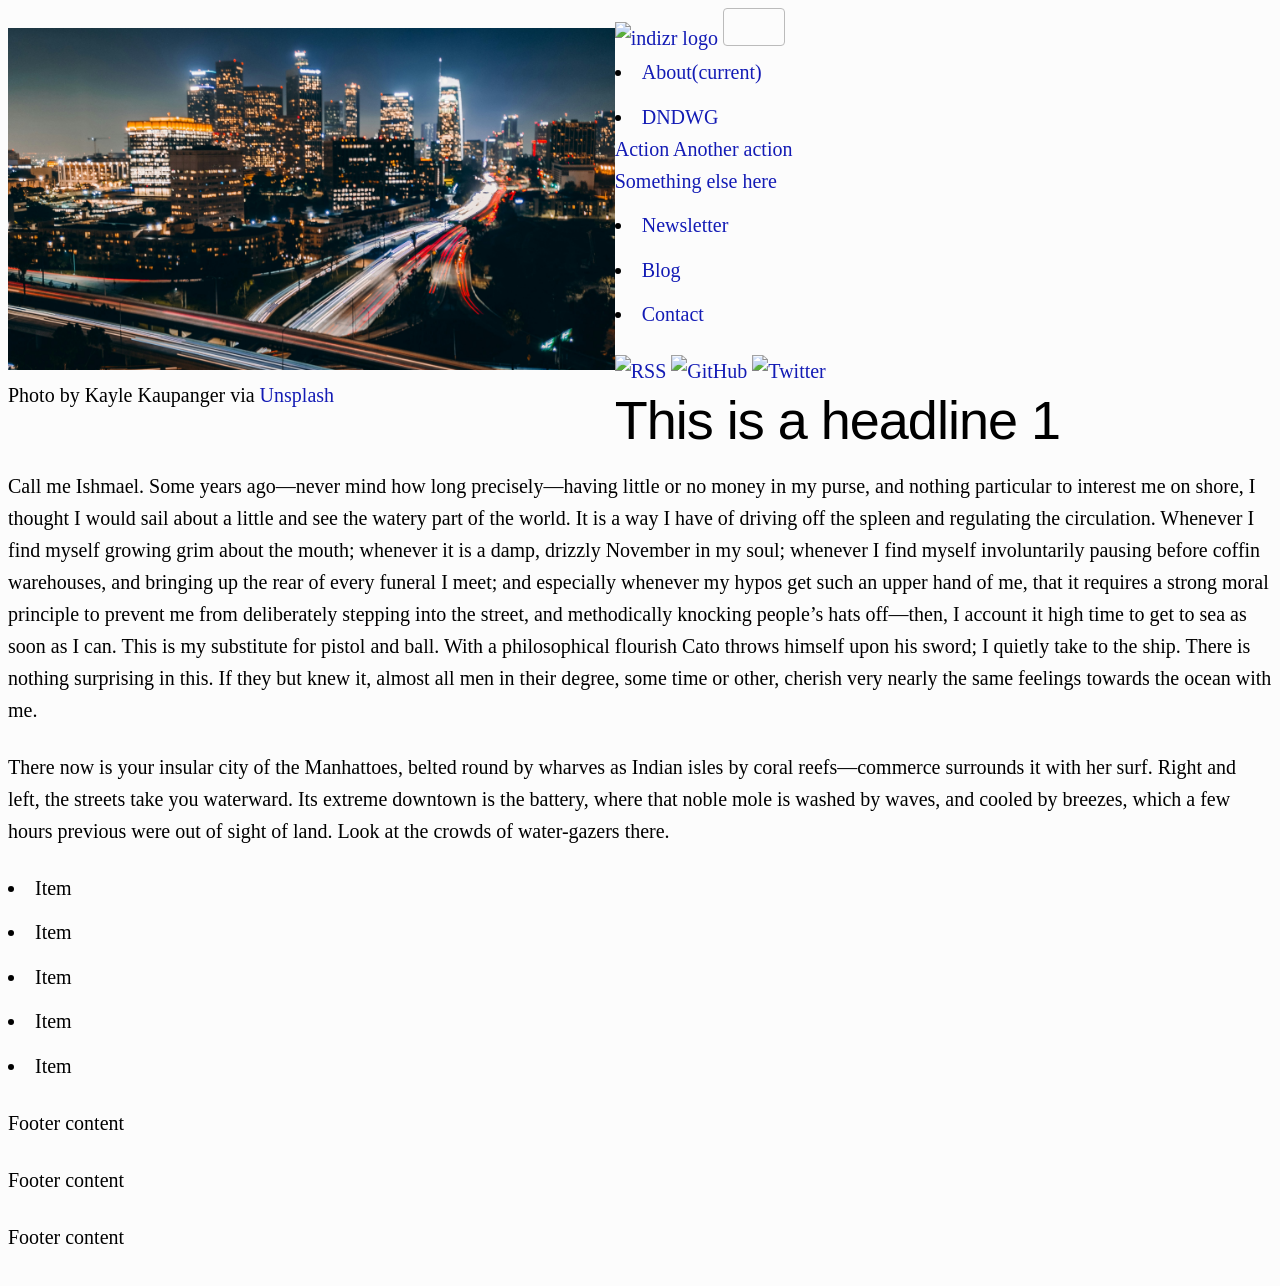
==== index.html @ b2eefd6b "Edits to homepage HTML + adding functions to boulevard.js file" ====
<!doctype html>

<html lang="en" >

<head>

  <title>Boulevard</title>

  <!-- Some meta tags... -->
  <meta charset="utf-8">
  <meta name="viewport" content="width=device-width, minimum-scale=1, initial-scale=1, shrink-to-fit=no">

  <!-- Site identity... -->
  <link rel="canonical" href="https://pmckay.com/boulevard">
  <link href="img/icon-100.png" rel="icon" type="image/x-icon" />
  
  <!-- Stylesheet -->
  <link rel="stylesheet" href="css/boulevard.css">

  
  <!-- Add schema.org metadata here later...

    <script type="application/ld+json">
      {}
    </script>

    -->

    <noscript></noscript>  
  
</head>



<body>

<figure class="six columns">
  <img src="img/banner-2900.jpg" alt="time-lapse photo of Los Angeles at night">
  <figcaption></figcaption> Photo by Kayle Kaupanger via <a href="https://unsplash.com/@notaphotographer">Unsplash</a></figcaption>
</figure>



<nav class="navbar navbar-expand-lg navbar-dark bg-dark">
  
  <a class="navbar-brand" href="https://indizr.com"><img src="img/logo-white-500.png" alt="indizr logo"></a>
  
  
  <button class="navbar-toggler" type="button" data-toggle="collapse" data-target="#navbarSupportedContent" aria-controls="navbarSupportedContent" aria-expanded="false" aria-label="Toggle navigation">
    <span class="navbar-toggler-icon"></span>
  </button>



  <div class="collapse navbar-collapse" id="navbarSupportedContent">
    <ul class="navbar-nav mr-auto">
      <li class="nav-item active">
        <a class="nav-link" href="#">About<span class="sr-only">(current)</span></a>
      </li>

      <li class="nav-item dropdown">
        <a class="nav-link dropdown-toggle" href="#" id="navbarDropdown" role="button" data-toggle="dropdown" aria-haspopup="true" aria-expanded="false">
          DNDWG
        </a>
        <div class="dropdown-menu bg-dark" aria-labelledby="navbarDropdown">
          <a class="dropdown-item" href="#">Action</a>
          <a class="dropdown-item" href="#">Another action</a>
          <div class="dropdown-divider"></div>
          <a class="dropdown-item" href="#">Something else here</a>
        </div>
      </li>


      <li class="nav-item">
        <a class="nav-link" href="#">Newsletter</a>
      </li>
      <li class="nav-item">
        <a class="nav-link" href="#">Blog</a>
      </li>
      <li class="nav-item">
        <a class="nav-link" href="#">Contact</a>
      </li>
      
      

      <!-- Sample code for a disabled link...
      
      <li class="nav-item">
        <a class="nav-link disabled" href="#">Disabled</a>
      </li>

    -->
    </ul>
    
    
    <span class="socicons">
      <a href="https://indizr.wordpress.com/feed/" target="blank"><img src="img/rss-white.png" alt="RSS"></a>
      <a href="https://github.com/indizr/" target="blank"><img src="img/github-white.png" alt="GitHub"></a>
      <a href="https://twitter.com/itsindizr" target="blank"><img src="img/twitter-white.png" alt="Twitter"></a>
    </span>
    
    
  </div>
</nav>










<!--

  A photo, for testing purposes...

  <div class="container-fluid">

     <img src="img/zahrani.jpg" alt="L.A. at night">
     
  </div>

-->



  
  



  <div class="container-fluid">
  
      <div class="row">
      
        <div class="col-1"></div> 
        <div class="col-7">

      <h1>This is a headline 1</h1>

      <!-- 
      
        <h4 class="subhead">And this is a subhead h4</h4>
      
      -->
      
      
      <p>Call me Ishmael. Some years ago—never mind how long precisely—having
little or no money in my purse, and nothing particular to interest me
on shore, I thought I would sail about a little and see the watery part
of the world. It is a way I have of driving off the spleen and
regulating the circulation. Whenever I find myself growing grim about
the mouth; whenever it is a damp, drizzly November in my soul; whenever
I find myself involuntarily pausing before coffin warehouses, and
bringing up the rear of every funeral I meet; and especially whenever
my hypos get such an upper hand of me, that it requires a strong moral
principle to prevent me from deliberately stepping into the street, and
methodically knocking people’s hats off—then, I account it high time to
get to sea as soon as I can. This is my substitute for pistol and ball.
With a philosophical flourish Cato throws himself upon his sword; I
quietly take to the ship. There is nothing surprising in this. If they
but knew it, almost all men in their degree, some time or other,
cherish very nearly the same feelings towards the ocean with me.</p>
  <p>There now is your insular city of the Manhattoes, belted round by
wharves as Indian isles by coral reefs—commerce surrounds it with her
surf. Right and left, the streets take you waterward. Its extreme
downtown is the battery, where that noble mole is washed by waves, and
cooled by breezes, which a few hours previous were out of sight of
land. Look at the crowds of water-gazers there.</p>

   </div> <!-- End 7-col container -->
   

    <div class="col-1"></div> 

    
    
    <div class="col-2">
       <ul>
         <li>Item</li>
         <li>Item</li>
         <li>Item</li>
         <li>Item</li>
         <li>Item</li>       
       </ul>
    </div><!-- End 2-col container-->
   
   
   
   </div> <!-- End row -->

</div> <!-- End container -->





<div class="footer bg-dark">




 <div class="container-fluid">

  <div class="row">

     <div class="col-1"></div>
  
     <div class="col-5">
       <p>Footer content</p>
     </div>


     <div class="col-3">
       <p>Footer content</p>
     </div>


     <div class="col-3">
       <p>Footer content</p>
     </div>


      
  </div><!-- End row -->

  </div> <!-- End container -->

</div> <!-- End footer -->



  <script src="https://code.jquery.com/jquery-3.2.1.slim.min.js" integrity="sha384-KJ3o2DKtIkvYIK3UENzmM7KCkRr/rE9/Qpg6aAZGJwFDMVNA/GpGFF93hXpG5KkN" crossorigin="anonymous"></script>
  <script src="https://cdnjs.cloudflare.com/ajax/libs/popper.js/1.12.9/umd/popper.min.js" integrity="sha384-ApNbgh9B+Y1QKtv3Rn7W3mgPxhU9K/ScQsAP7hUibX39j7fakFPskvXusvfa0b4Q" crossorigin="anonymous"></script>
  <script src="https://maxcdn.bootstrapcdn.com/bootstrap/4.0.0/js/bootstrap.min.js" integrity="sha384-JZR6Spejh4U02d8jOt6vLEHfe/JQGiRRSQQxSfFWpi1MquVdAyjUar5+76PVCmYl" crossorigin="anonymous"></script>
  <script src="js/desmond.js"></script>


</body>

</html>
---- css/boulevard.css ----
/*

Desmond
Copyright (c) 2018-2026, Peter A. McKay
Free to use under MIT License

Contents

- Basics & Typography
- Grid
- Banner & Cards
- Links
- Buttons
- Forms
- Lists
- Code
- Tables
- Spacing
- Utilities
- Clearing
- Media Queries

/* Base & Typography ........................................*/

@font-face {
  font-family: 'Hattori Hanzo';
  src: url('hattori_hanzo/webfont.eot') format('eot'), url('fonts/hattori_hanzo/webfont.eot?iefix') format('eot'),
       url('hattori_hanzo/webfont.woff') format('woff'),
       url('hattori_hanzo/webfont.ttf') format('truetype'),
       url('hattori_hanzo/webfont.svg#webfont') format('svg');
}

@import url('https://fonts.googleapis.com/css2?family=Roboto+Flex:opsz,wght@8..144,100..1000&family=Roboto+Slab:wght@100..900&display=swap'); /* Importing Roboto and Roboto Slab from Google Fonts... */

html {
  font-size: 62.5%; /* Note, html is set to 62.5% so that all the REM measurements are based on 10px sizing. For example, 1.5rem = 15px 😊 */
  font-family: 'Roboto Slab', serif;
  font-weight: 350;
  background: #fcfcfc;
  color: black;
}

body {
  font-size: 2rem;
  line-height: 1.6;
}

h1, h2, h3, h4, h5, h6, header .subhead {
  font-family: 'Roboto Flex', Helvetica, Arial;
  font-weight: 400;
}

h1, h2, h3, h4, h5, h6 {
  margin-top: 0;
  margin-bottom: 1.5rem;
}

h1 { font-size: 5.4rem; line-height: 1.25;  letter-spacing: -.1rem;}
h2 { font-size: 4.6rem; line-height: 1.25; letter-spacing: -.1rem; }
h3 { font-size: 4.2rem; line-height: 1.35;  letter-spacing: -.1rem; }
h4 { font-size: 3.8rem; line-height: 1.35; letter-spacing: -.08rem; }
h5 { font-size: 3.5rem; line-height: 1.5;  letter-spacing: -.08rem; }
h6 { font-size: 3.2rem; line-height: 1.5;  letter-spacing: 0; }

p {
  margin-top: 0; }

img {max-width: 100%;}

hr {
  margin: 3rem 0;
  border-width: 0;
  border-top: 1px solid #E1E1E1; }

article {}

#post figcaption {
  text-align: center;
  margin-bottom: 2rem;
}

figure {
    margin-right: 0;
    margin-left: 0;
  }

figure img {
     width: 100%;
  }

figcaption {font-style: italic;}

#heds {
    font-weight: 400;
  }

#heds h1 {
      font-family: 'Roboto Slab', serif;
    }


/* Grid...............................................*/

.container {
  position: relative;
  width: 100%;
  max-width: 960px;
  margin: 0 auto;
  padding: 0 20px;
  box-sizing: border-box; }
.column,
.columns {
  width: 100%;
  float: left;
  box-sizing: border-box; }

/* For devices larger than 400px */
@media (min-width: 400px) {
  .container {
    width: 88%;
    padding: 0; }
}

/* For devices larger than 550px */
@media (min-width: 550px) {
  .container {
    width: 90%; }
  .column,
  .columns {
    margin-left: 4%; }
  .column:first-child,
  .columns:first-child {
    margin-left: 0; }

  .one.column,
  .one.columns                    { width: 4.66666666667%; }
  .two.columns                    { width: 13.3333333333%; }
  .three.columns                  { width: 22%;            }
  .four.columns                   { width: 30.6666666667%; }
  .five.columns                   { width: 39.3333333333%; }
  .six.columns                    { width: 48%;            }
  .seven.columns                  { width: 56.6666666667%; }
  .eight.columns                  { width: 65.3333333333%; }
  .nine.columns                   { width: 74.0%;          }
  .ten.columns                    { width: 82.6666666667%; }
  .eleven.columns                 { width: 91.3333333333%; }
  .twelve.columns                 { width: 100%; margin-left: 0; }

  .one-third.column               { width: 30.6666666667%; }
  .two-thirds.column              { width: 65.3333333333%; }

  .one-half.column                { width: 48%; }

  /* Offsets */
  .offset-by-one.column,
  .offset-by-one.columns          { margin-left: 8.66666666667%; }
  .offset-by-two.column,
  .offset-by-two.columns          { margin-left: 17.3333333333%; }
  .offset-by-three.column,
  .offset-by-three.columns        { margin-left: 26%;            }
  .offset-by-four.column,
  .offset-by-four.columns         { margin-left: 34.6666666667%; }
  .offset-by-five.column,
  .offset-by-five.columns         { margin-left: 43.3333333333%; }
  .offset-by-six.column,
  .offset-by-six.columns          { margin-left: 52%;            }
  .offset-by-seven.column,
  .offset-by-seven.columns        { margin-left: 60.6666666667%; }
  .offset-by-eight.column,
  .offset-by-eight.columns        { margin-left: 69.3333333333%; }
  .offset-by-nine.column,
  .offset-by-nine.columns         { margin-left: 78.0%;          }
  .offset-by-ten.column,
  .offset-by-ten.columns          { margin-left: 86.6666666667%; }
  .offset-by-eleven.column,
  .offset-by-eleven.columns       { margin-left: 95.3333333333%; }

  .offset-by-one-third.column,
  .offset-by-one-third.columns    { margin-left: 34.6666666667%; }
  .offset-by-two-thirds.column,
  .offset-by-two-thirds.columns   { margin-left: 69.3333333333%; }

  .offset-by-one-half.column,
  .offset-by-one-half.columns     { margin-left: 52%; }

}


/* Banner & Cards ........................................*/


/* These styles tk. Need to pickup from customizations on pmckay.com */





/* Links..............................................*/

a {
    color:#131bb5;
    text-decoration: none;
  }

a:hover {
  color: #1EAEDB;
  text-decoration: underline;
}

/* Buttons............................................*/

.button,
button,
input[type="submit"],
input[type="reset"],
input[type="button"] {
  display: inline-block;
  height: 38px;
  padding: 0 30px;
  color: #555;
  text-align: center;
  font-size: 11px;
  font-weight: 600;
  line-height: 38px;
  letter-spacing: .1rem;
  text-transform: uppercase;
  text-decoration: none;
  white-space: nowrap;
  background-color: transparent;
  border-radius: 4px;
  border: 1px solid #bbb;
  cursor: pointer;
  box-sizing: border-box; }
.button:hover,
button:hover,
input[type="submit"]:hover,
input[type="reset"]:hover,
input[type="button"]:hover,
.button:focus,
button:focus,
input[type="submit"]:focus,
input[type="reset"]:focus,
input[type="button"]:focus {
  color: #333;
  border-color: #888;
  outline: 0; }
.button.button-primary,
button.button-primary,
input[type="submit"].button-primary,
input[type="reset"].button-primary,
input[type="button"].button-primary {
  color: #FFF;
  background-color: #33C3F0;
  border-color: #33C3F0; }
.button.button-primary:hover,
button.button-primary:hover,
input[type="submit"].button-primary:hover,
input[type="reset"].button-primary:hover,
input[type="button"].button-primary:hover,
.button.button-primary:focus,
button.button-primary:focus,
input[type="submit"].button-primary:focus,
input[type="reset"].button-primary:focus,
input[type="button"].button-primary:focus {
  color: #FFF;
  background-color: #1EAEDB;
  border-color: #1EAEDB; }

/* Forms..............................................*/

input[type="email"],
input[type="number"],
input[type="search"],
input[type="text"],
input[type="tel"],
input[type="url"],
input[type="password"],
textarea,
select {
  height: 38px;
  padding: 6px 10px; /* The 6px vertically centers text on FF, ignored by Webkit */
  background-color: #fff;
  border: 1px solid #D1D1D1;
  border-radius: 4px;
  box-shadow: none;
  box-sizing: border-box; }
/* Removes awkward default styles on some inputs for iOS */
input[type="email"],
input[type="number"],
input[type="search"],
input[type="text"],
input[type="tel"],
input[type="url"],
input[type="password"],
textarea {
  -webkit-appearance: none;
     -moz-appearance: none;
          appearance: none; }
textarea {
  min-height: 65px;
  padding-top: 6px;
  padding-bottom: 6px; }
input[type="email"]:focus,
input[type="number"]:focus,
input[type="search"]:focus,
input[type="text"]:focus,
input[type="tel"]:focus,
input[type="url"]:focus,
input[type="password"]:focus,
textarea:focus,
select:focus {
  border: 1px solid #33C3F0;
  outline: 0; }
label,
legend {
  display: block;
  margin-bottom: .5rem;
  font-weight: 600; }
fieldset {
  padding: 0;
  border-width: 0; }
input[type="checkbox"],
input[type="radio"] {
  display: inline; }
label > .label-body {
  display: inline-block;
  margin-left: .5rem;
  font-weight: normal; }

/* Lists..............................................*/

ul {
  list-style: disc inside; }
ol {
  list-style: decimal inside; }

ol, ul {
  padding-left: 0;
  margin-top: 0; }
ul ul,
ul ol,
ol ol,
ol ul {
  margin: 1.5rem 0 1.5rem 3rem;
  font-size: 90%; }
li {
  margin-bottom: 1.25rem;
}

/* Code...............................................*/

code {
  padding: .2rem .5rem;
  margin: 0 .2rem;
  font-size: 90%;
  white-space: nowrap;
  background: #F1F1F1;
  border: 1px solid #E1E1E1;
  border-radius: 4px; }
pre > code {
  display: block;
  padding: 1rem 1.5rem;
  white-space: pre; }

/* Tables.............................................*/

th,
td {
  padding: 12px 15px;
  text-align: left;
  border-bottom: 1px solid #E1E1E1; }
th:first-child,
td:first-child {
  padding-left: 0; }
th:last-child,
td:last-child {
  padding-right: 0; }

/* Spacing............................................*/

button,
.button {
  margin-bottom: 1rem; }
input,
textarea,
select,
fieldset {
  margin-bottom: 1.5rem; }
pre,
blockquote,
dl,
figure,
table,
p,
ul,
ol,
form {
  margin-bottom: 2.5rem; }

/* Utilities..........................................*/

.u-full-width {
  width: 100%;
  box-sizing: border-box; }
.u-max-full-width {
  max-width: 100%;
  box-sizing: border-box; }
.u-pull-right {
  float: right; }
.u-pull-left {
  float: left; }

/* Clearing...........................................*/

.container:after,
.row:after,
.u-cf {
  content: "";
  display: table;
  clear: both; }


/* Media Queries......................................*/

/*
Note: The best way to structure the use of media queries is to create the queries
near the relevant code. For example, if you wanted to change the styles for buttons
on small devices, paste the mobile query code up in the buttons section and style it
there.
*/

/* Larger than mobile */
@media (min-width: 400px) {}

/* Larger than phablet (also point when grid becomes active) */
@media (min-width: 550px) {}

/* Larger than tablet */
@media (min-width: 750px) {}

/* Larger than desktop */
@media (min-width: 1000px) {}

/* Larger than Desktop HD */
@media (min-width: 1200px) {}






/*




 a, a:visited {
   color: #2A25B8; 
   /* Indizr orange... color: #FF9100; 
   font-weight: bold;
   text-decoration: none;
  }
 
 a:hover {text-decoration: underline;}
 
 
 img {
   max-width: 100%;
   }

.container img, .container-fluid img {margin-bottom: 1.5rem;}


/* ----------------------------------------------------------

Navbar

----------------------------------------------------------

 
 .navbar {
    margin-bottom: 1.25rem;
  }
 
 .nav-link {
   position: relative;
   top: 0.5rem;
   }
 
 .navbar-brand img {
   width: auto;
   max-width: 160px;
   margin-right: 1rem;
 }
 
 .navbar-toggler {border:none} 
 
 .navbar .socicons {
   }
 
  .navbar .socicons img {
    width: auto;
    max-width: 35px;
    margin: 0.5rem 0.25rem;
  }
 
 .dropdown-menu {}

 .dropdown-menu a, .dropdown-menu a:visited {color: white;}
 
 .dropdown-menu a:hover {
   background: #f2f2f2;
   color: #2A25B8;
   } 

/* ----------------------------------------------------------

Jumbotron & Cards

----------------------------------------------------------

.jumbotron, .jumbotron>*, .album {background: none}

.jumbotron a.btn, .jumbotron a.btn:visited {color: white;}

.card img {margin-bottom: 0.25rem;}

.card a, .card a:visited {color: black;}

.card a:hover {text-decoration: none;}

.card-text, .album .row {margin-bottom: 1.5rem;}

.album .row {}

/* ----------------------------------------------------------

Footer

----------------------------------------------------------
 
 .footer {
 
   /* 
   Turning this off for now, leaving background color to Bootstrap to see how that looks...
   background: #2A25B8;
   background: #464646;
   
   
   margin-top: 3rem; 
   color: #ebebeb;
   padding: 2rem 0 12rem 0;
   position: relative;
   top: 2rem;
   }
 
 
 


/* Blog Customizations................................

#homepage, #about, #post {margin-top: 3rem;}

#homepage header, #about header {
    margin-bottom: 4rem;
  }

#homepage header h1, #about header h1  {
    margin-bottom: 0.5rem;
  }

#newsRiver li {
    list-style:none;
    color: #5b5b5b;
  }

#newsRiver a {margin-right: 1rem;}

#authorinfo {
    margin-bottom: 1.25rem;
  }

#bysoc, #byline, #email {
    display: block;
  }

#homepage header img, #about header img, #bysoc img {
    height: 1.75rem;
    width: auto;
    margin: 2px;
    position: relative;
    top: 0.5rem;
  }
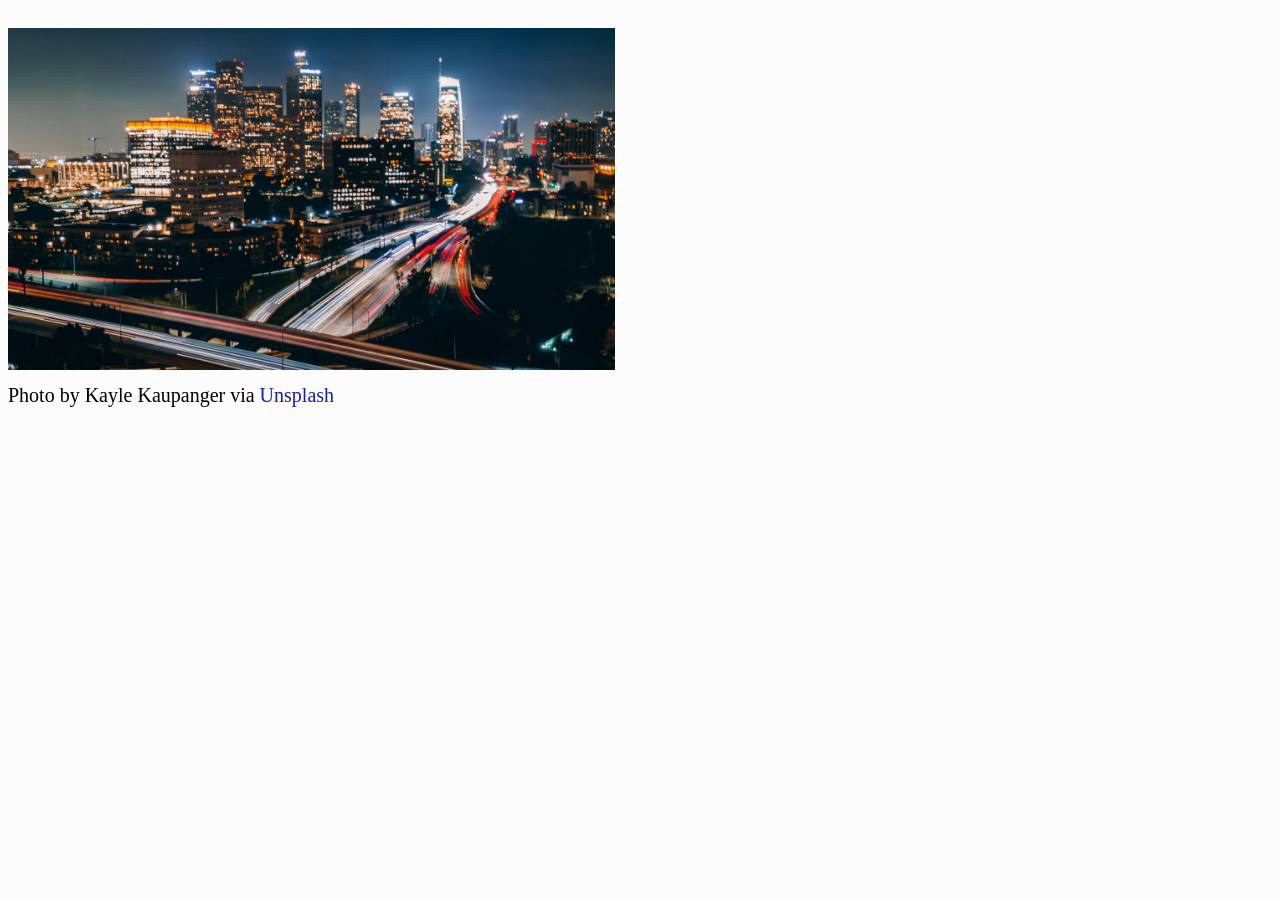
==== commit da2e324a: "Updating html templates + simplifying "river" and "postcards" scripts" ====
--- a/index.html
+++ b/index.html
@@ -15,7 +15,7 @@
   <link href="img/icon-100.png" rel="icon" type="image/x-icon" />
   
   <!-- Stylesheet -->
-  <link rel="stylesheet" href="css/boulevard.css">
+  <link rel="stylesheet" href="/css/boulevard.css">
 
   
   <!-- Add schema.org metadata here later...
@@ -25,6 +25,8 @@
     </script>
 
     -->
+
+    <script src="/js/boulevard.js"></script>
 
     <noscript></noscript>  
   
@@ -39,205 +41,6 @@
   <figcaption></figcaption> Photo by Kayle Kaupanger via <a href="https://unsplash.com/@notaphotographer">Unsplash</a></figcaption>
 </figure>
 
-
-
-<nav class="navbar navbar-expand-lg navbar-dark bg-dark">
-  
-  <a class="navbar-brand" href="https://indizr.com"><img src="img/logo-white-500.png" alt="indizr logo"></a>
-  
-  
-  <button class="navbar-toggler" type="button" data-toggle="collapse" data-target="#navbarSupportedContent" aria-controls="navbarSupportedContent" aria-expanded="false" aria-label="Toggle navigation">
-    <span class="navbar-toggler-icon"></span>
-  </button>
-
-
-
-  <div class="collapse navbar-collapse" id="navbarSupportedContent">
-    <ul class="navbar-nav mr-auto">
-      <li class="nav-item active">
-        <a class="nav-link" href="#">About<span class="sr-only">(current)</span></a>
-      </li>
-
-      <li class="nav-item dropdown">
-        <a class="nav-link dropdown-toggle" href="#" id="navbarDropdown" role="button" data-toggle="dropdown" aria-haspopup="true" aria-expanded="false">
-          DNDWG
-        </a>
-        <div class="dropdown-menu bg-dark" aria-labelledby="navbarDropdown">
-          <a class="dropdown-item" href="#">Action</a>
-          <a class="dropdown-item" href="#">Another action</a>
-          <div class="dropdown-divider"></div>
-          <a class="dropdown-item" href="#">Something else here</a>
-        </div>
-      </li>
-
-
-      <li class="nav-item">
-        <a class="nav-link" href="#">Newsletter</a>
-      </li>
-      <li class="nav-item">
-        <a class="nav-link" href="#">Blog</a>
-      </li>
-      <li class="nav-item">
-        <a class="nav-link" href="#">Contact</a>
-      </li>
-      
-      
-
-      <!-- Sample code for a disabled link...
-      
-      <li class="nav-item">
-        <a class="nav-link disabled" href="#">Disabled</a>
-      </li>
-
-    -->
-    </ul>
-    
-    
-    <span class="socicons">
-      <a href="https://indizr.wordpress.com/feed/" target="blank"><img src="img/rss-white.png" alt="RSS"></a>
-      <a href="https://github.com/indizr/" target="blank"><img src="img/github-white.png" alt="GitHub"></a>
-      <a href="https://twitter.com/itsindizr" target="blank"><img src="img/twitter-white.png" alt="Twitter"></a>
-    </span>
-    
-    
-  </div>
-</nav>
-
-
-
-
-
-
-
-
-
-
-<!--
-
-  A photo, for testing purposes...
-
-  <div class="container-fluid">
-
-     <img src="img/zahrani.jpg" alt="L.A. at night">
-     
-  </div>
-
--->
-
-
-
-  
-  
-
-
-
-  <div class="container-fluid">
-  
-      <div class="row">
-      
-        <div class="col-1"></div> 
-        <div class="col-7">
-
-      <h1>This is a headline 1</h1>
-
-      <!-- 
-      
-        <h4 class="subhead">And this is a subhead h4</h4>
-      
-      -->
-      
-      
-      <p>Call me Ishmael. Some years ago—never mind how long precisely—having
-little or no money in my purse, and nothing particular to interest me
-on shore, I thought I would sail about a little and see the watery part
-of the world. It is a way I have of driving off the spleen and
-regulating the circulation. Whenever I find myself growing grim about
-the mouth; whenever it is a damp, drizzly November in my soul; whenever
-I find myself involuntarily pausing before coffin warehouses, and
-bringing up the rear of every funeral I meet; and especially whenever
-my hypos get such an upper hand of me, that it requires a strong moral
-principle to prevent me from deliberately stepping into the street, and
-methodically knocking people’s hats off—then, I account it high time to
-get to sea as soon as I can. This is my substitute for pistol and ball.
-With a philosophical flourish Cato throws himself upon his sword; I
-quietly take to the ship. There is nothing surprising in this. If they
-but knew it, almost all men in their degree, some time or other,
-cherish very nearly the same feelings towards the ocean with me.</p>
-  <p>There now is your insular city of the Manhattoes, belted round by
-wharves as Indian isles by coral reefs—commerce surrounds it with her
-surf. Right and left, the streets take you waterward. Its extreme
-downtown is the battery, where that noble mole is washed by waves, and
-cooled by breezes, which a few hours previous were out of sight of
-land. Look at the crowds of water-gazers there.</p>
-
-   </div> <!-- End 7-col container -->
-   
-
-    <div class="col-1"></div> 
-
-    
-    
-    <div class="col-2">
-       <ul>
-         <li>Item</li>
-         <li>Item</li>
-         <li>Item</li>
-         <li>Item</li>
-         <li>Item</li>       
-       </ul>
-    </div><!-- End 2-col container-->
-   
-   
-   
-   </div> <!-- End row -->
-
-</div> <!-- End container -->
-
-
-
-
-
-<div class="footer bg-dark">
-
-
-
-
- <div class="container-fluid">
-
-  <div class="row">
-
-     <div class="col-1"></div>
-  
-     <div class="col-5">
-       <p>Footer content</p>
-     </div>
-
-
-     <div class="col-3">
-       <p>Footer content</p>
-     </div>
-
-
-     <div class="col-3">
-       <p>Footer content</p>
-     </div>
-
-
-      
-  </div><!-- End row -->
-
-  </div> <!-- End container -->
-
-</div> <!-- End footer -->
-
-
-
-  <script src="https://code.jquery.com/jquery-3.2.1.slim.min.js" integrity="sha384-KJ3o2DKtIkvYIK3UENzmM7KCkRr/rE9/Qpg6aAZGJwFDMVNA/GpGFF93hXpG5KkN" crossorigin="anonymous"></script>
-  <script src="https://cdnjs.cloudflare.com/ajax/libs/popper.js/1.12.9/umd/popper.min.js" integrity="sha384-ApNbgh9B+Y1QKtv3Rn7W3mgPxhU9K/ScQsAP7hUibX39j7fakFPskvXusvfa0b4Q" crossorigin="anonymous"></script>
-  <script src="https://maxcdn.bootstrapcdn.com/bootstrap/4.0.0/js/bootstrap.min.js" integrity="sha384-JZR6Spejh4U02d8jOt6vLEHfe/JQGiRRSQQxSfFWpi1MquVdAyjUar5+76PVCmYl" crossorigin="anonymous"></script>
-  <script src="js/desmond.js"></script>
-
-
 </body>
 
 </html>
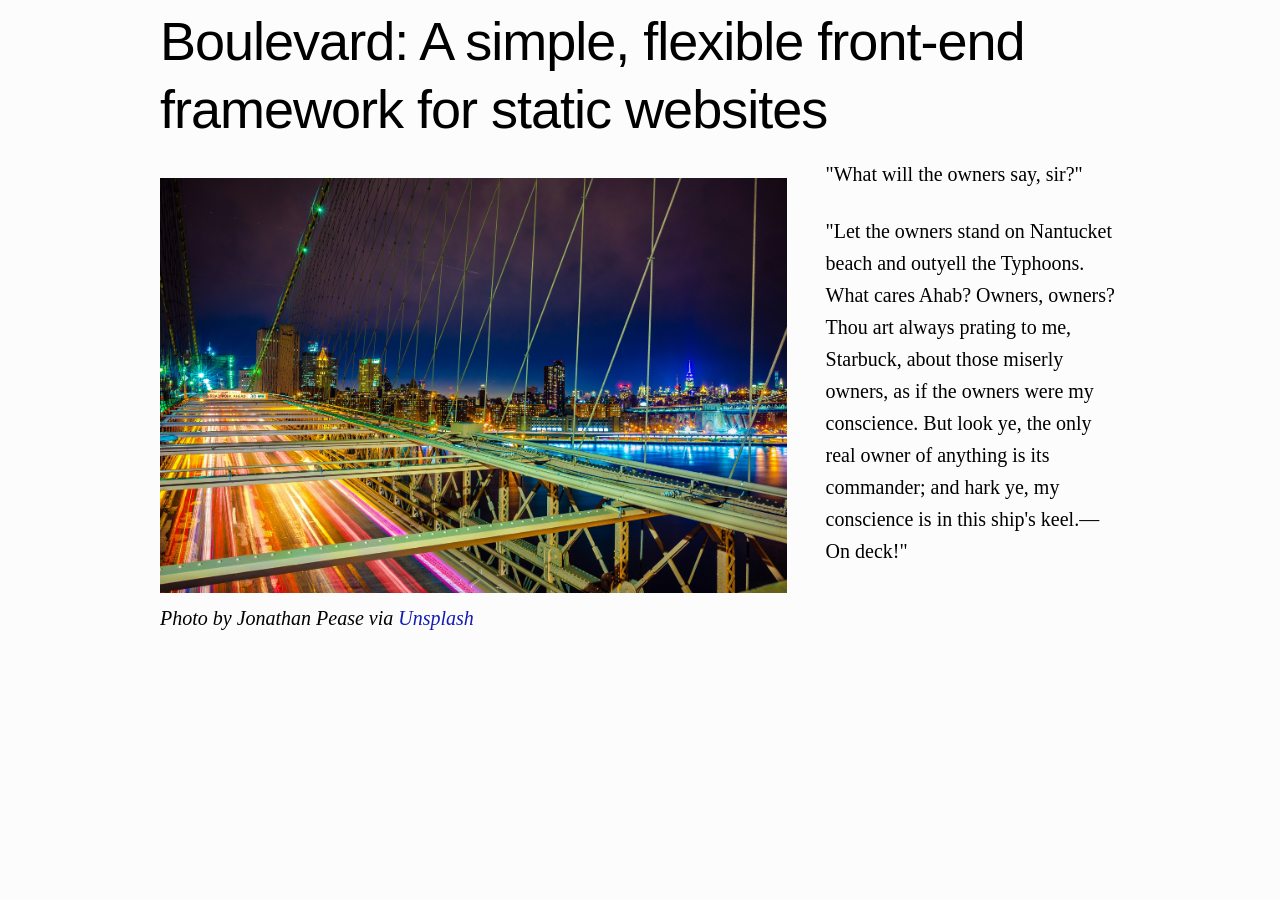
==== commit ad2b337c: "New banner img + edits to homepage markup, styles" ====
--- a/index.html
+++ b/index.html
@@ -12,10 +12,10 @@
 
   <!-- Site identity... -->
   <link rel="canonical" href="https://pmckay.com/boulevard">
-  <link href="img/icon-100.png" rel="icon" type="image/x-icon" />
+  <!-- <link href="" rel="icon" type="image/x-icon" /> -->
   
   <!-- Stylesheet -->
-  <link rel="stylesheet" href="/css/boulevard.css">
+  <link rel="stylesheet" href="css/boulevard.css">
 
   
   <!-- Add schema.org metadata here later...
@@ -26,7 +26,7 @@
 
     -->
 
-    <script src="/js/boulevard.js"></script>
+    <script src="/js/boulevard.js" defer></script>
 
     <noscript></noscript>  
   
@@ -36,10 +36,36 @@
 
 <body>
 
-<figure class="six columns">
-  <img src="img/banner-2900.jpg" alt="time-lapse photo of Los Angeles at night">
-  <figcaption></figcaption> Photo by Kayle Kaupanger via <a href="https://unsplash.com/@notaphotographer">Unsplash</a></figcaption>
-</figure>
+
+<div class="container">
+  <h1 class="row">Boulevard: A simple, flexible front-end framework for static websites</h1>
+</div> <!-- End container -->
+
+<div class="container">
+
+  <span class="row">
+
+    <figure class="eight columns">
+      <img src="img/banner-3000.jpg" alt="time-lapse photo of the Brooklyn Bridge at night">
+      <figcaption>Photo by Jonathan Pease via <a href="https://unsplash.com/@jpease">Unsplash</a></figcaption>
+    </figure>
+
+    <div class="four columns">
+      <p>"What will the owners say, sir?"</p>
+      <p>"Let the owners stand on Nantucket beach and outyell the Typhoons. What cares Ahab? Owners, owners? Thou art always prating to me, Starbuck, about those miserly owners, as if the owners were my conscience. But look ye, the only real owner of anything is its commander; and hark ye, my conscience is in this ship's keel.—On deck!"</p>
+    </div><!-- End 4cols -->
+
+  </span><!-- End row -->  
+</div> <!-- End container -->
+
+
+
+
+
+
+
+
+
 
 </body>
 
--- a/css/boulevard.css
+++ b/css/boulevard.css
@@ -89,14 +89,6 @@
   }
 
 figcaption {font-style: italic;}
-
-#heds {
-    font-weight: 400;
-  }
-
-#heds h1 {
-      font-family: 'Roboto Slab', serif;
-    }
 
 
 /* Grid...............................................*/
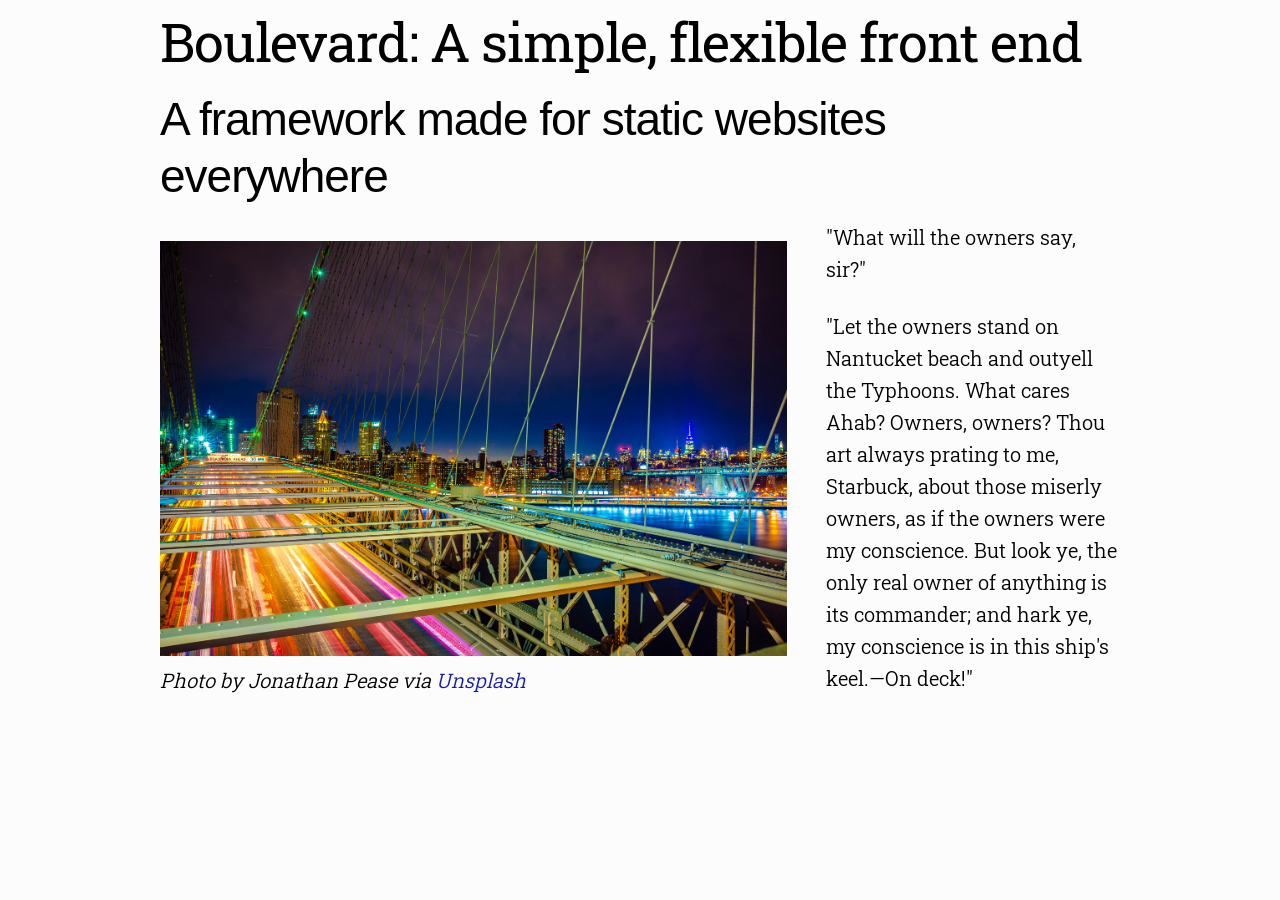
==== commit 16e52e02: "Edits to styles for headlines, other basics & typography" ====
--- a/index.html
+++ b/index.html
@@ -38,7 +38,11 @@
 
 
 <div class="container">
-  <h1 class="row">Boulevard: A simple, flexible front-end framework for static websites</h1>
+  <span class="row">
+    <h1>Boulevard: A simple, flexible front end</h1>
+    <h2 class="subhead">A framework made for static websites everywhere</h2>
+  </span><!-- End row -->
+  
 </div> <!-- End container -->
 
 <div class="container">
--- a/css/boulevard.css
+++ b/css/boulevard.css
@@ -22,6 +22,8 @@
 
 /* Base & Typography ........................................*/
 
+@import url('https://fonts.googleapis.com/css2?family=Roboto+Flex:opsz,wght@8..144,100..1000&family=Roboto+Slab:wght@100..900&display=swap'); /* Importing Roboto and Roboto Slab from Google Fonts... */
+
 @font-face {
   font-family: 'Hattori Hanzo';
   src: url('hattori_hanzo/webfont.eot') format('eot'), url('fonts/hattori_hanzo/webfont.eot?iefix') format('eot'),
@@ -30,8 +32,6 @@
        url('hattori_hanzo/webfont.svg#webfont') format('svg');
 }
 
-@import url('https://fonts.googleapis.com/css2?family=Roboto+Flex:opsz,wght@8..144,100..1000&family=Roboto+Slab:wght@100..900&display=swap'); /* Importing Roboto and Roboto Slab from Google Fonts... */
-
 html {
   font-size: 62.5%; /* Note, html is set to 62.5% so that all the REM measurements are based on 10px sizing. For example, 1.5rem = 15px 😊 */
   font-family: 'Roboto Slab', serif;
@@ -45,15 +45,14 @@
   line-height: 1.6;
 }
 
-h1, h2, h3, h4, h5, h6, header .subhead {
-  font-family: 'Roboto Flex', Helvetica, Arial;
-  font-weight: 400;
-}
+h1, h2, h3, h4, h5, h6, nav, .subhead {font-weight: 400;}
 
 h1, h2, h3, h4, h5, h6 {
   margin-top: 0;
   margin-bottom: 1.5rem;
 }
+
+nav, .subhead {font-family: 'Roboto Flex', Helvetica, Arial, sans-serif;}
 
 h1 { font-size: 5.4rem; line-height: 1.25;  letter-spacing: -.1rem;}
 h2 { font-size: 4.6rem; line-height: 1.25; letter-spacing: -.1rem; }
@@ -67,29 +66,30 @@
 
 img {max-width: 100%;}
 
+article {}
+
+#post figcaption {
+  text-align: center;
+  margin-bottom: 2rem;
+}
+
+figure {
+    margin-right: 0;
+    margin-left: 0;
+  }
+
+figure img {
+     width: 100%;
+  }
+
+figcaption {font-style: italic;}
+
 hr {
   margin: 3rem 0;
   border-width: 0;
   border-top: 1px solid #E1E1E1; }
 
 article {}
-
-#post figcaption {
-  text-align: center;
-  margin-bottom: 2rem;
-}
-
-figure {
-    margin-right: 0;
-    margin-left: 0;
-  }
-
-figure img {
-     width: 100%;
-  }
-
-figcaption {font-style: italic;}
-
 
 /* Grid...............................................*/
 
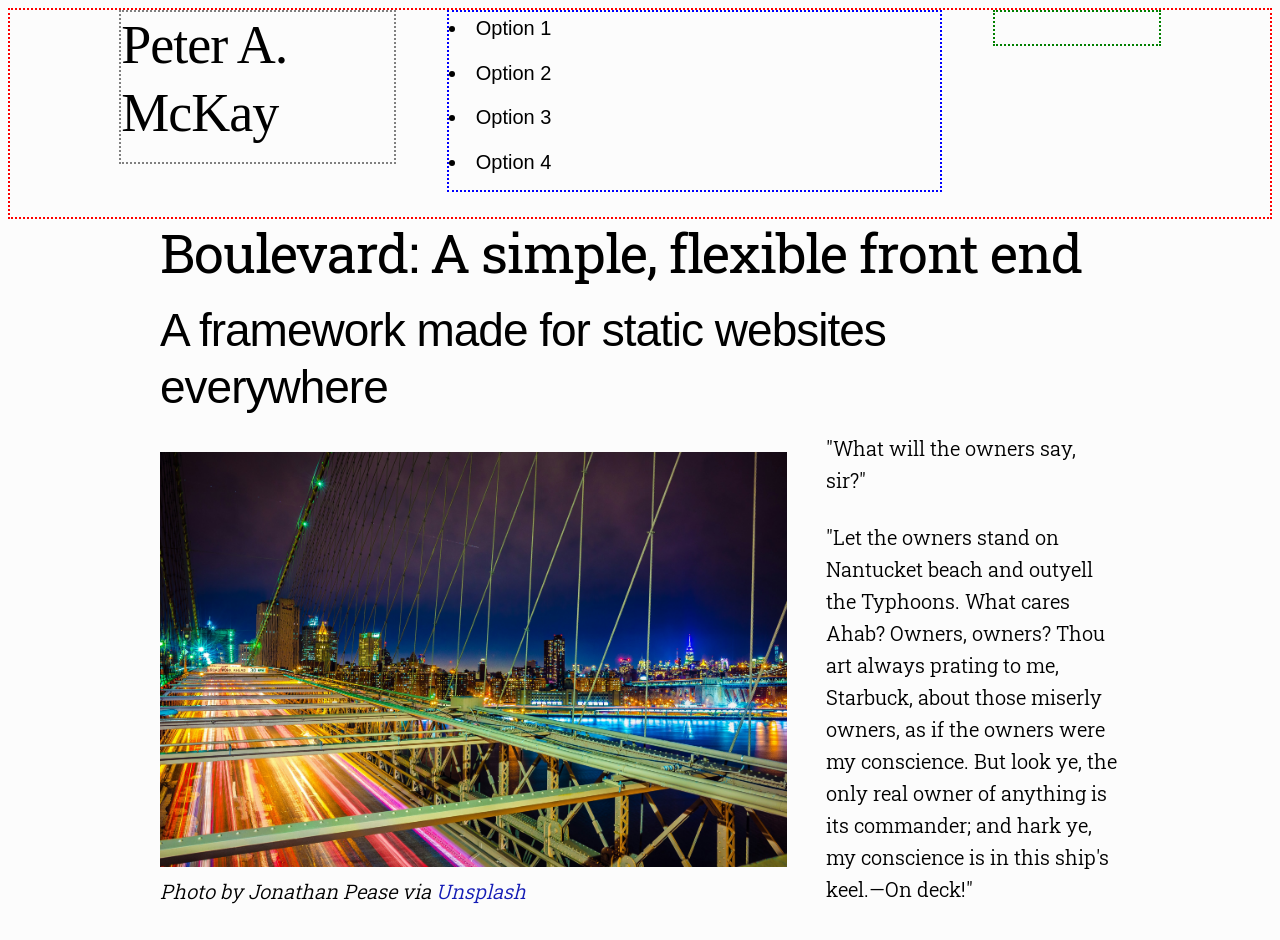
==== commit 6f43a136: "Adding some markup, styles for nav element" ====
--- a/index.html
+++ b/index.html
@@ -35,6 +35,32 @@
 
 
 <body>
+
+<nav class="row">
+
+  <div class="three columns offset-by-one logo">
+    <h1>Peter A. McKay</h1>
+  </div> <!-- End logo -->
+
+
+  <ul class="five columns options">
+    <li>Option 1</li>
+    <li>Option 2</li>
+    <li>Option 3</li>
+    <li>Option 4</li>
+  </ul> <!-- End options-->
+
+  <div class="two columns socials">
+    <img src="" alt="">
+    <img src="" alt="">
+    <img src="" alt="">
+    <img src="" alt="">
+  </div> <!-- end socials -->
+
+
+
+
+</nav>
 
 
 <div class="container">
--- a/css/boulevard.css
+++ b/css/boulevard.css
@@ -8,6 +8,7 @@
 
 - Basics & Typography
 - Grid
+- Navbar
 - Banner & Cards
 - Links
 - Buttons
@@ -177,13 +178,23 @@
 
 }
 
+/* Navbar...............................................*/
+
+nav {border: 2px dotted red;}
+
+nav .logo {
+  border: 2px dotted gray; 
+  font-family: 'Hattori Hanzo', serif;
+}
+
+nav .options {border: 2px dotted blue}
+
+nav .socials {border: 2px dotted green}
 
 /* Banner & Cards ........................................*/
 
 
 /* These styles tk. Need to pickup from customizations on pmckay.com */
-
-
 
 
 
